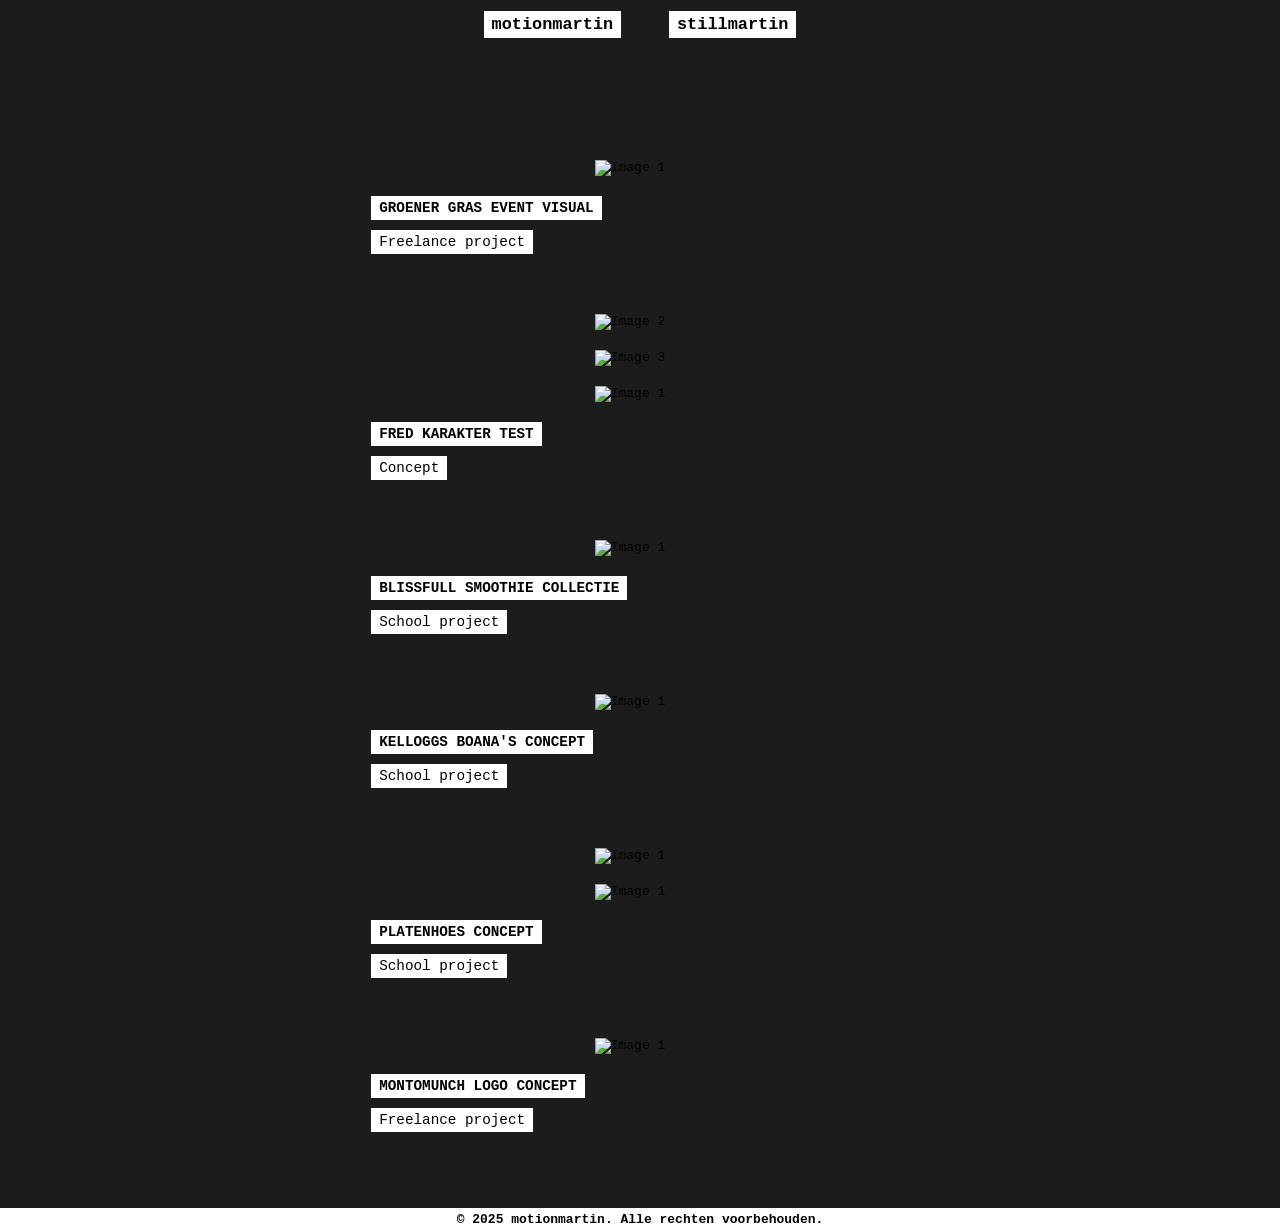
==== stillmartin.html @ 02da9fb9 "Add files via upload" ====
<!DOCTYPE html>
<html lang="nl">
<head>
    <meta charset="UTF-8">
    <meta name="viewport" content="width=device-width, initial-scale=1.0">
    <title>motionmartin.be</title>
    <link rel="icon" type="image/x-icon" href="footage/newflavicon.png">
    <link rel="stylesheet" href="styles.css">
</head>
<body>
    <div class="container">
        <nav>
            <a href="index.html">motionmartin</a>
            <a href="stillmartin.html">stillmartin</a>
        </nav>
        <br>
        <br>
        <br>
        <br>
        <div class="content">
        </div>

        <div class="project" id="project5">
            <div class="project-content">
                <div class="gallery">
                    <img src="footage/stills/groener gras/groenergras.png" alt="Image 1">
                </div>
                <h2>GROENER GRAS EVENT VISUAL</h2>
                <p>Freelance project</p>
            </div>
        </div>
            <div class="project" id="project1">
                <div class="project-content">
                    <div class="gallery">
                        <img src="footage/stills/fred/fred2-low.png" alt="Image 2">
                        <img src="footage/stills/fred/fred3-low.png" alt="Image 3">
                        <img src="footage/stills/fred/fred1-low.png" alt="Image 1">
                    </div>
                    <h2>FRED KARAKTER TEST</h2>
                    <p>Concept</p>
                </div>
            </div>
            <div class="project" id="project2">
                <div class="project-content">
                    <div class="gallery">
                        <img src="footage/stills/blissfull/blissfull1-low.png" alt="Image 1">
                    </div>
                    <h2>BLISSFULL SMOOTHIE COLLECTIE</h2>
                    <p>School project</p>
                </div>
            </div>
            <div class="project" id="project3">
                <div class="project-content">
                    <div class="gallery">
                        <img src="footage/stills/kelloggs/kelloggs-low.png" alt="Image 1">
                    </div>
                    <h2>KELLOGGS BOANA'S CONCEPT</h2>
                    <p>School project</p>
                </div>
            </div>
            <div class="project" id="project4">
                <div class="project-content">
                    <div class="gallery">
                        <img src="footage/stills/albumcover/albumcover1-low.png" alt="Image 1">
                        <img src="footage/stills/albumcover/albumcover2-low.png" alt="Image 1">
                    </div>
                    <h2>PLATENHOES CONCEPT</h2>
                    <p>School project</p>
                </div>
            </div>
            <div class="project" id="project4">
                <div class="project-content">
                    <div class="gallery">
                        <img src="footage/stills/montomunch/montomunch.png" alt="Image 1">
                    </div>
                    <h2>MONTOMUNCH LOGO CONCEPT</h2>
                    <p>Freelance project</p>
                </div>
            </div>
        </div>
    </div>
    </div>
    <footer>
        &copy; 2025 motionmartin. Alle rechten voorbehouden.
    </footer>
</body>
</html>
---- styles.css ----
:root {
    --container-width: 1220px;
}

* {
    box-sizing: border-box;
    margin: 0;
    padding: 0;
}

body {
    font-family:monospace;
    background: #1c1c1c;
    background-position: center center;
    background-repeat: no-repeat;
    background-attachment: fixed;
    background-size: cover;
    color: #000;
    display: flex;
    flex-direction: column;
    align-items: center;
    min-height: 100vh;
    width: 100vw;
    overflow-x: hidden;
}

.gallery {
    max-width: 1600px;
    margin: 0 auto;
}

.gallery img {
    width: 100%;
    height: auto;
    display: block;
    margin: 0 20px 20px 0;
}

.container {
    width: 42%; /* Smaller margin on left and right */
    max-width: 1600px; /* Increased max width */
    margin: 0 auto;
    text-align: center;
}


h2, .project-card__description {
    background-color: #ffffff;
    color: black;
    font-weight:bold;
    padding: 4px 8px;
}

p  {
    background-color: #ffffff;
    color: black;
    padding: 4px 8px;
}
nav {
    background-color: transparent;
    padding: 15px;
    text-align: center;
    width: 100%;
    position:absolute;
    top: 0;
    left: 0;
    z-index: 1000;
}
nav a {
    margin: 0 20px;
    text-decoration: none;
    color: #000;
    font-size: 1.3em;
    background-color:white;
    font-weight:bold;
    padding: 4px 8px;
}
.content {
    padding: 80px 0 20px; /* Added padding to compensate for fixed nav */
    display: flex;
    flex-direction: column;
    align-items: flex-start;
    transition: all 0.3s ease;
    
}
.project {
    margin-bottom: 60px;
    width: 100%;
}

/* Nieuwe container voor de video en titel + tekst */
.project-content {
    display: flex;
    flex-direction: column;
    align-items: flex-start; /* Zorgt ervoor dat de tekst links uitgelijnd is */
    text-align: left; /* Tekst links uitlijnen */
    width: 100%;
    max-width: 1300px; /* Zorg ervoor dat de breedte van de content overeenkomt met de video */
    margin: 0 auto; /* Zorg ervoor dat de container in het midden wordt weergegeven */
    position: relative; /* Allows positioning of the hover-text */
}

/* COMMANDS FOR HOVERING */

.project-content:hover .hover-text {
    max-height: 400px; /* or 'none' if dynamic */
    opacity: 1;
    padding: 10px 8px;
    margin-top:10px;
  }
  .hover-text {
    max-height: 0;
    opacity: 0;
    overflow: hidden;
    transition: all 0.3s ease;
    margin-top:10px;
    background-color: white;
    color: black;
    padding: 4px 8px;
    font-size:1.1em;
  }


.project video {
    width: 100%;
    height: auto;
    display: block;
    margin: 0 20px 20px 0; /* 20px marge aan de rechterkant en onderkant van de video */
}

.project h2, .project p {
    font-size: 1.1em; /* Zorg ervoor dat de tekst dezelfde grootte heeft als de tekst in de .p class */
    margin: 0; /* Verwijder marges om alles netjes uitgelijnd te houden */
}

.project p {
    margin-top: 10px; /* Ruimte boven de tekst in de .p class */
}

footer {
    background-color:transparent;
    text-align: center;
    padding: 15px;
    width: 100%;
    margin-top: auto;
    font-size: 1em;
    font-weight:bold;
    color:black;
    background-color: white;
    padding: 4px 8px;
    margin-top: 1rem;
}

.project-card {
    display: flex;
    align-items: flex-start;
    max-width: var(--container-width);
    width: 100%;
    gap: 1rem;
    margin: 5%;
}

.project-card__right {
    flex: 0 1 48ch;
    align-items: flex-start;
}

.project-card__left {
    flex: 1;
}

.project-card__video {
    width: 100%;
    height: 100%;
}

.project-card__right {
    display: flex;
    flex-direction: column;
    gap: 1rem;
}

.project-card:nth-of-type(2n+1) .project-card__right {
    text-align: right;
    align-items: flex-end;
}

.project-card .project-card__description {
    max-height: 0;
    opacity: 0;
    transition: max-height 300ms ease, opacity 300ms ease;
}

.project-card:hover .project-card__description {
    max-height: 400px;
    opacity: 1;
}

@media (max-width: 800px) { /* Adjust width as needed */
    body {
        background: #1c1c1c no-repeat center center fixed;
        background-size: cover;
        padding-inline: 1rem;
    }
    .container {
        width: 90%; /* Smaller margin on left and right */
        max-width: 1600px; /* Increased max width */
        margin: 0 auto;
        text-align: center;
    }
    
    .project-content .hover-text {
        max-height: 400px;
        opacity: 1;
    }

    .project-card {
        flex-direction: column;
        margin-right:10%;
    }

    .project-card .project-card__description {
        max-height: 400px;
        opacity: 1;
    }

    .project-card__right {
        flex-basis: auto;
    }
}
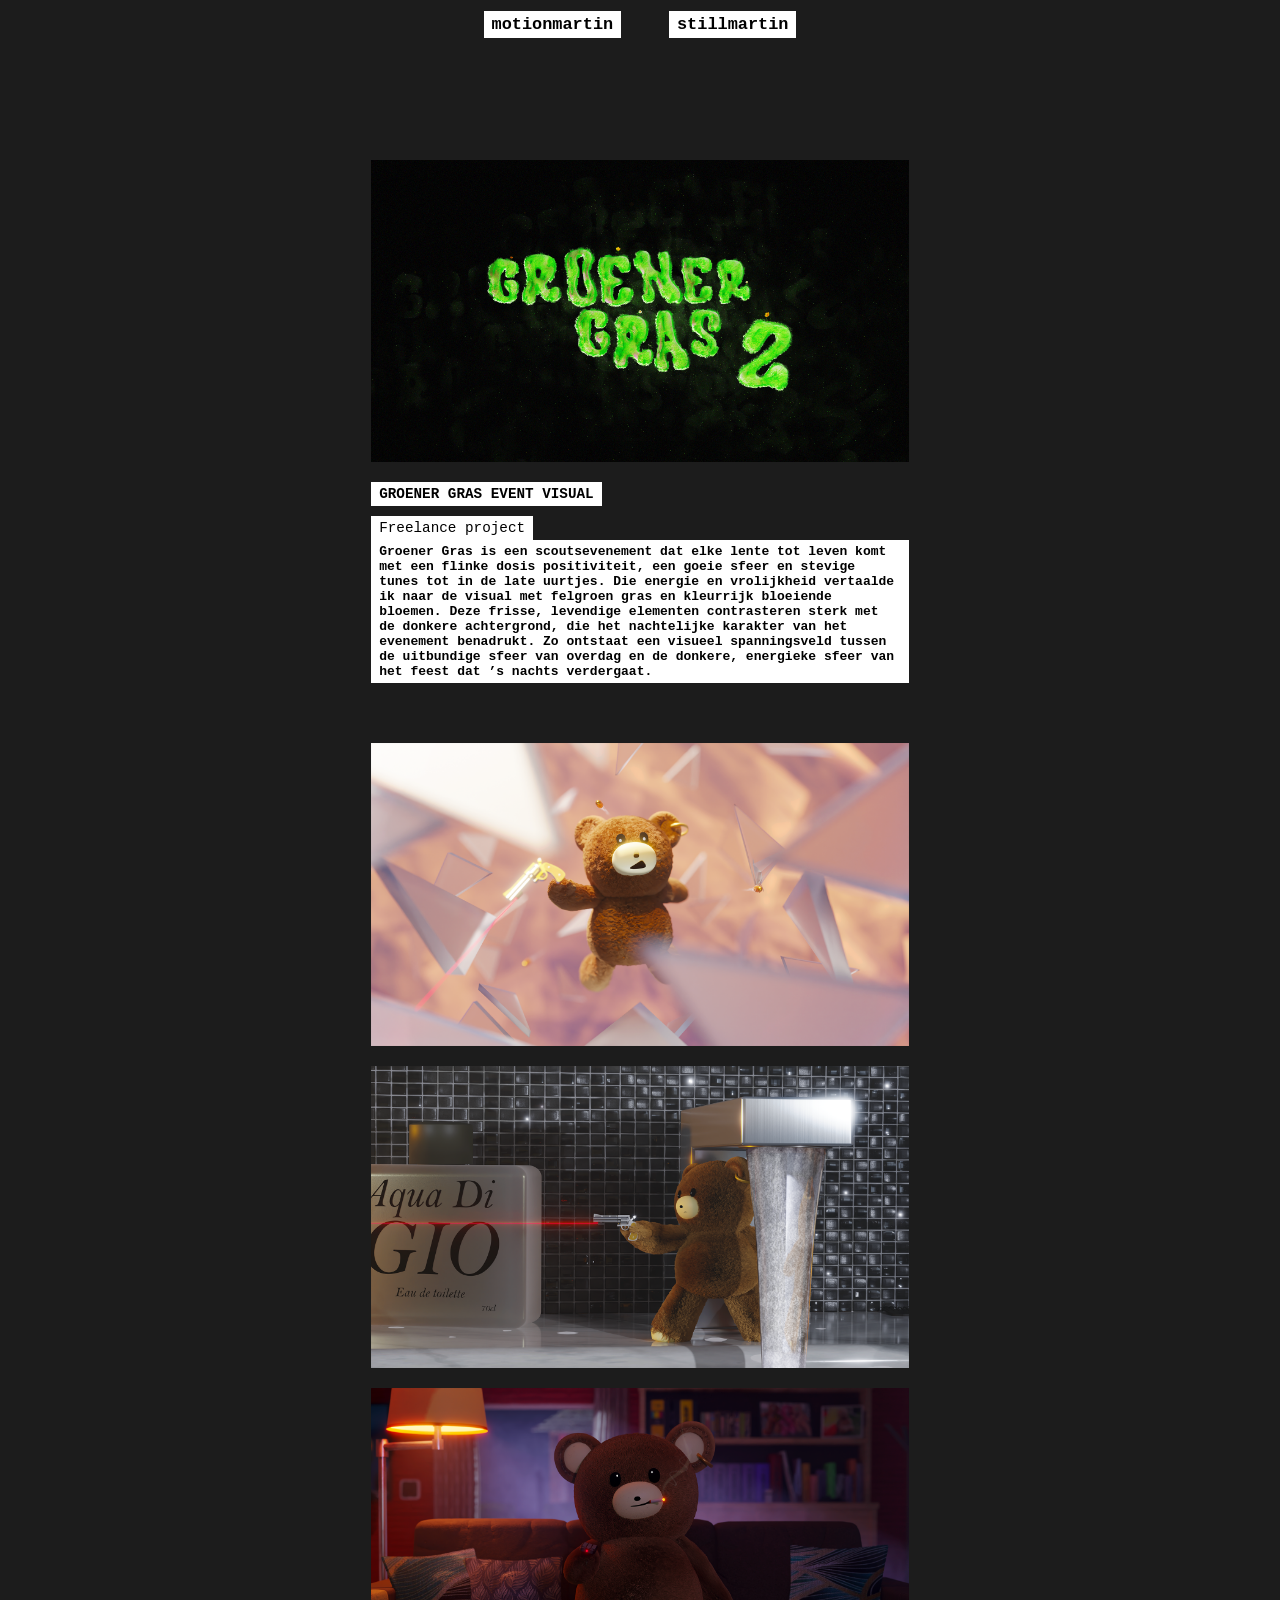
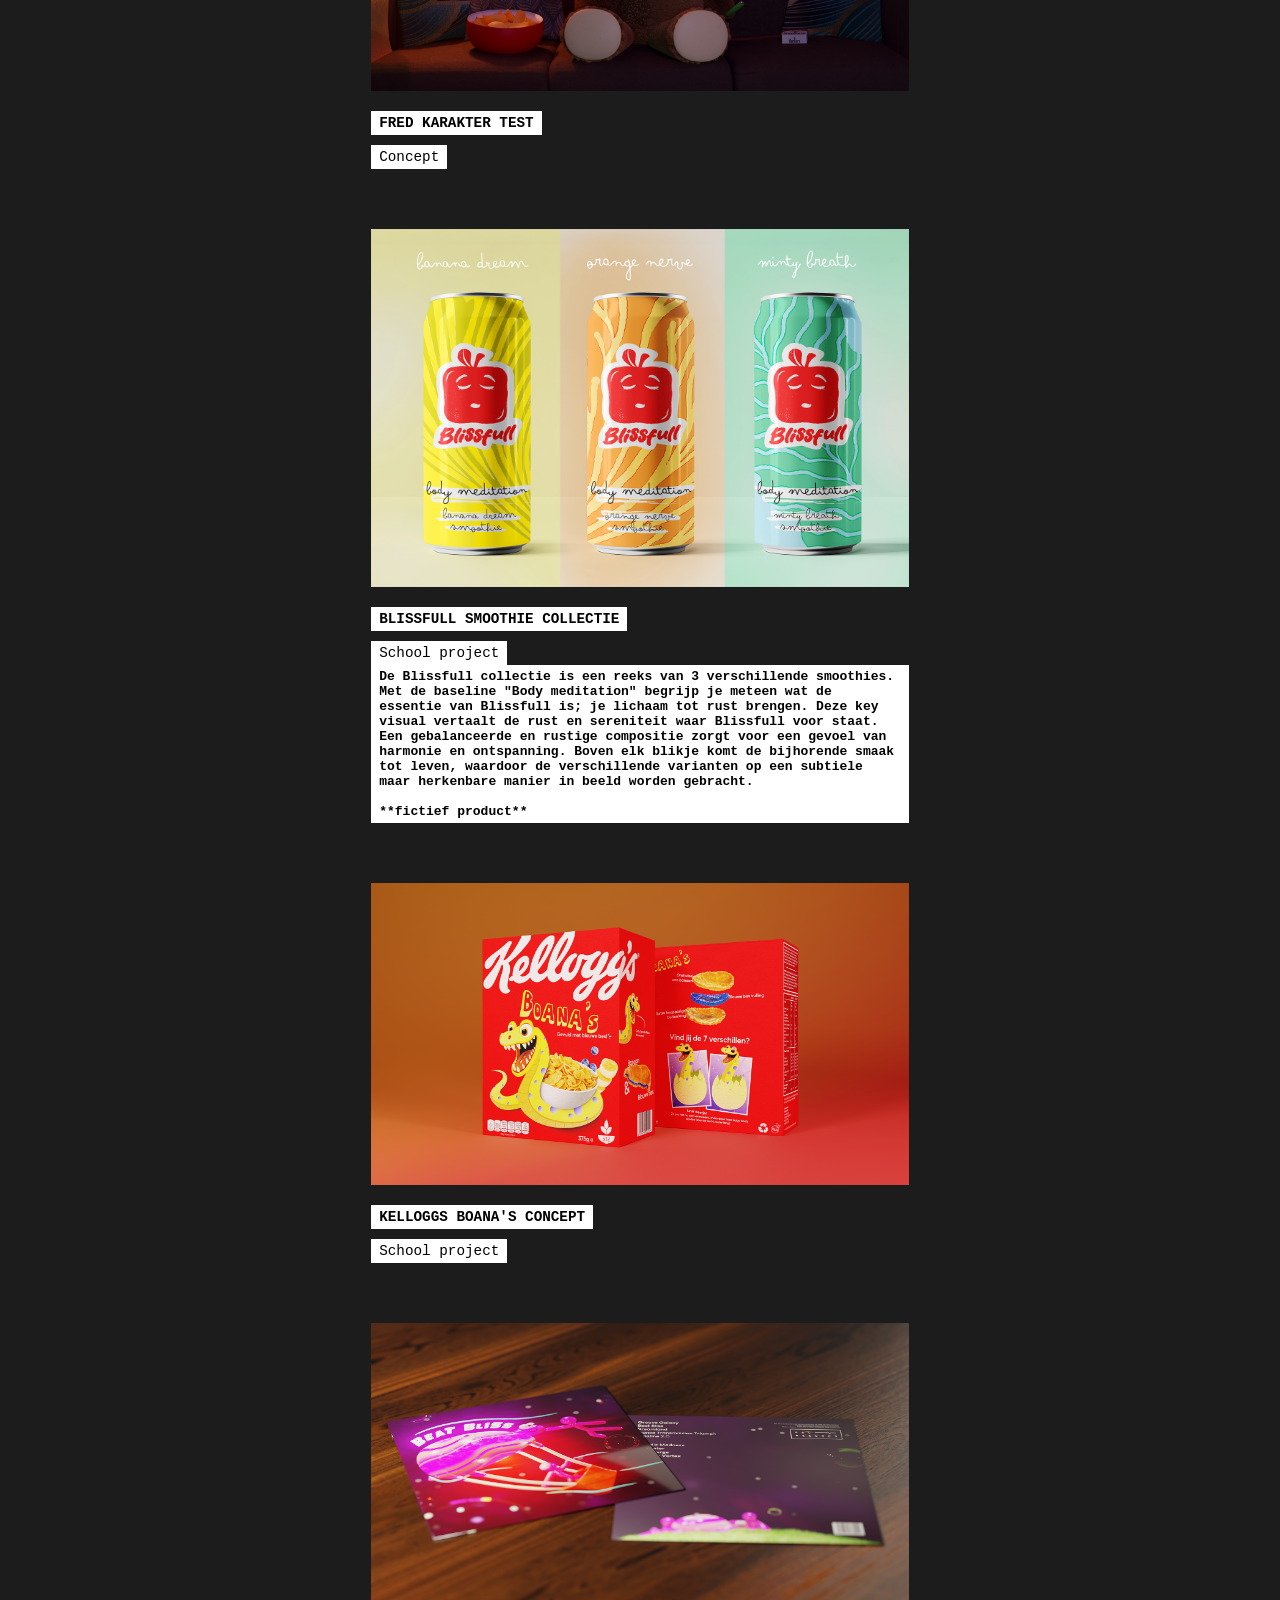
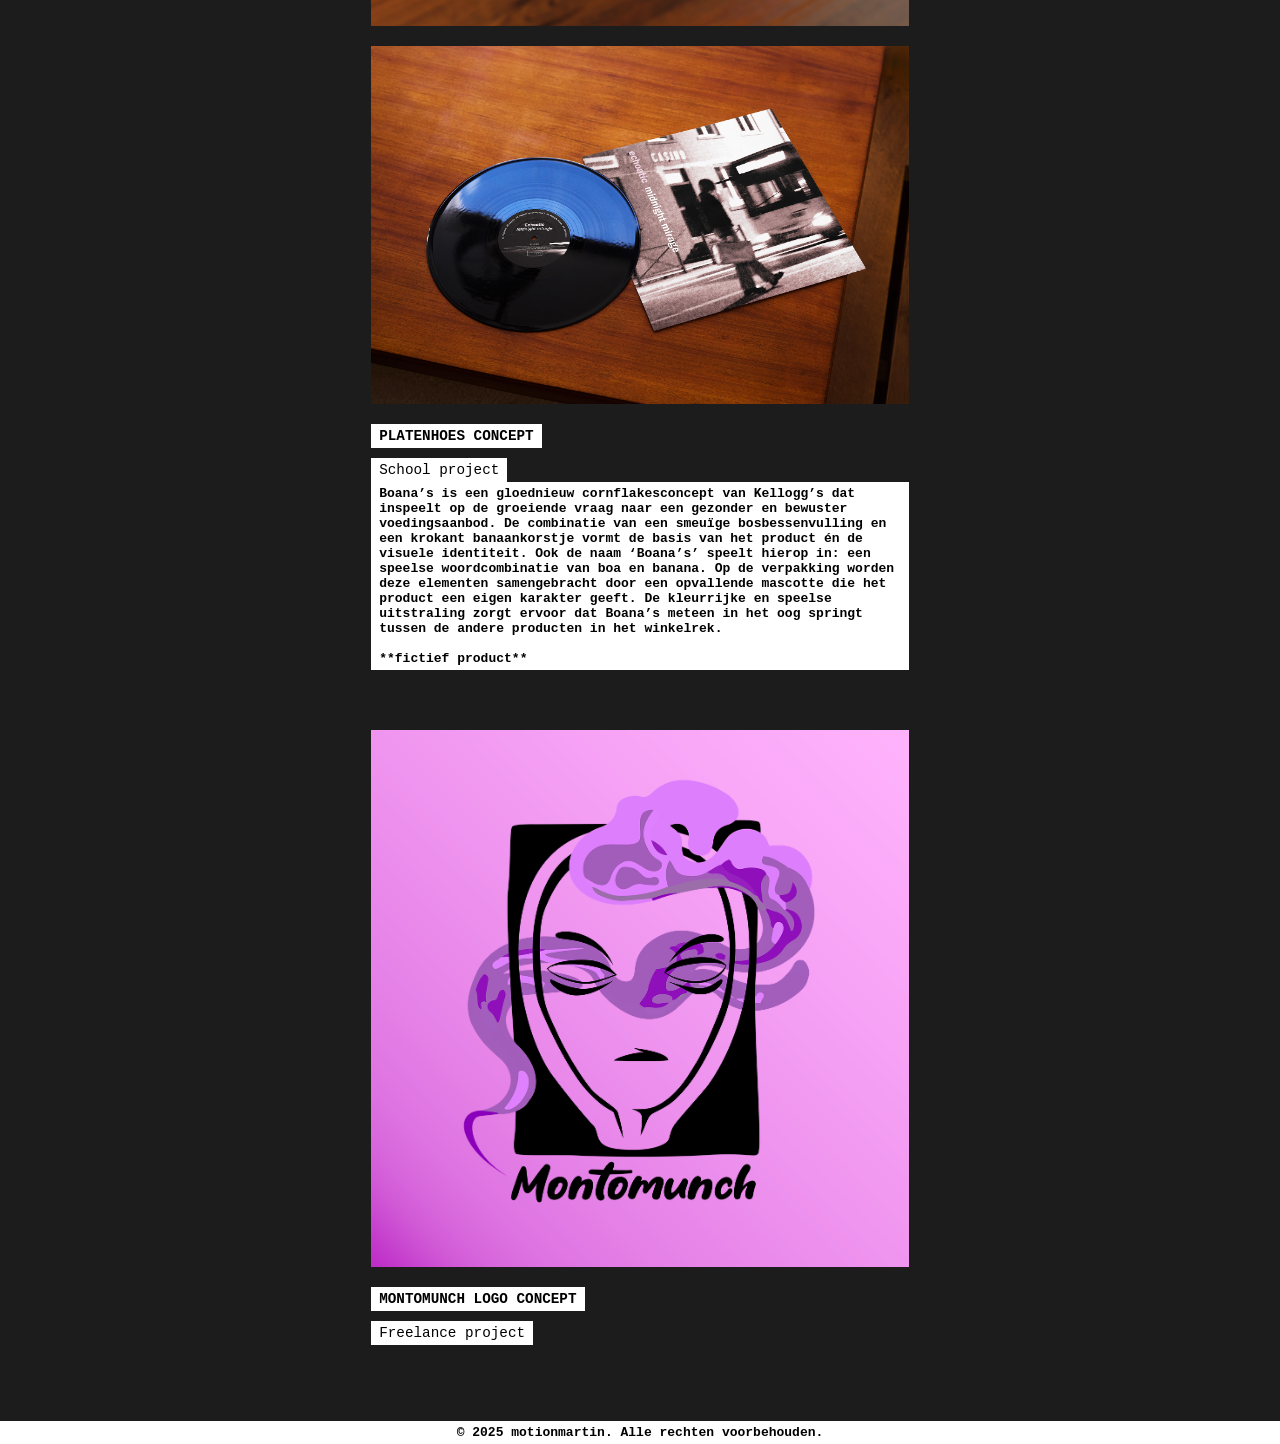
==== commit eeae177c: "Update index.html & stillmartin.html" ====
--- a/stillmartin.html
+++ b/stillmartin.html
@@ -27,6 +27,12 @@
                 </div>
                 <h2>GROENER GRAS EVENT VISUAL</h2>
                 <p>Freelance project</p>
+                <div class="project-card__description">
+                        Groener Gras is een scoutsevenement dat elke lente tot leven komt met een flinke dosis positiviteit, een goeie sfeer en stevige tunes tot in de late uurtjes.
+                        Die energie en vrolijkheid vertaalde ik naar de visual met felgroen gras en kleurrijk bloeiende bloemen. Deze frisse, levendige elementen contrasteren sterk 
+                        met de donkere achtergrond, die het nachtelijke karakter van het evenement benadrukt. Zo ontstaat een visueel spanningsveld tussen de uitbundige sfeer van 
+                        overdag en de donkere, energieke sfeer van het feest dat ’s nachts verdergaat. 
+            </div>
             </div>
         </div>
             <div class="project" id="project1">
@@ -47,6 +53,15 @@
                     </div>
                     <h2>BLISSFULL SMOOTHIE COLLECTIE</h2>
                     <p>School project</p>
+                    <div class="project-card__description">
+                        De Blissfull collectie is een reeks van 3 verschillende smoothies. Met de baseline "Body meditation" begrijp je meteen wat de essentie van Blissfull is; 
+                        je lichaam tot rust brengen.
+                        Deze key visual vertaalt de rust en sereniteit waar Blissfull voor staat. Een gebalanceerde en rustige compositie zorgt voor een gevoel van harmonie en ontspanning. 
+                        Boven elk blikje komt de bijhorende smaak tot leven, waardoor de verschillende varianten op een subtiele maar herkenbare manier in beeld worden gebracht. 
+                        <br>
+                        <br>
+                        **fictief product**
+            </div>
                 </div>
             </div>
             <div class="project" id="project3">
@@ -66,6 +81,16 @@
                     </div>
                     <h2>PLATENHOES CONCEPT</h2>
                     <p>School project</p>
+                    <div class="project-card__description">
+                        Boana’s is een gloednieuw cornflakesconcept van Kellogg’s dat inspeelt op de groeiende vraag naar een gezonder en bewuster voedingsaanbod.
+                        De combinatie van een smeuïge bosbessenvulling en een krokant banaankorstje vormt de basis van het product én de visuele identiteit. 
+                        Ook de naam ‘Boana’s’ speelt hierop in: een speelse woordcombinatie van boa en banana.
+                        Op de verpakking worden deze elementen samengebracht door een opvallende mascotte die het product een eigen karakter geeft. 
+                        De kleurrijke en speelse uitstraling zorgt ervoor dat Boana’s meteen in het oog springt tussen de andere producten in het winkelrek.
+                        <br>
+                        <br>
+                        **fictief product**
+            </div>
                 </div>
             </div>
             <div class="project" id="project4">
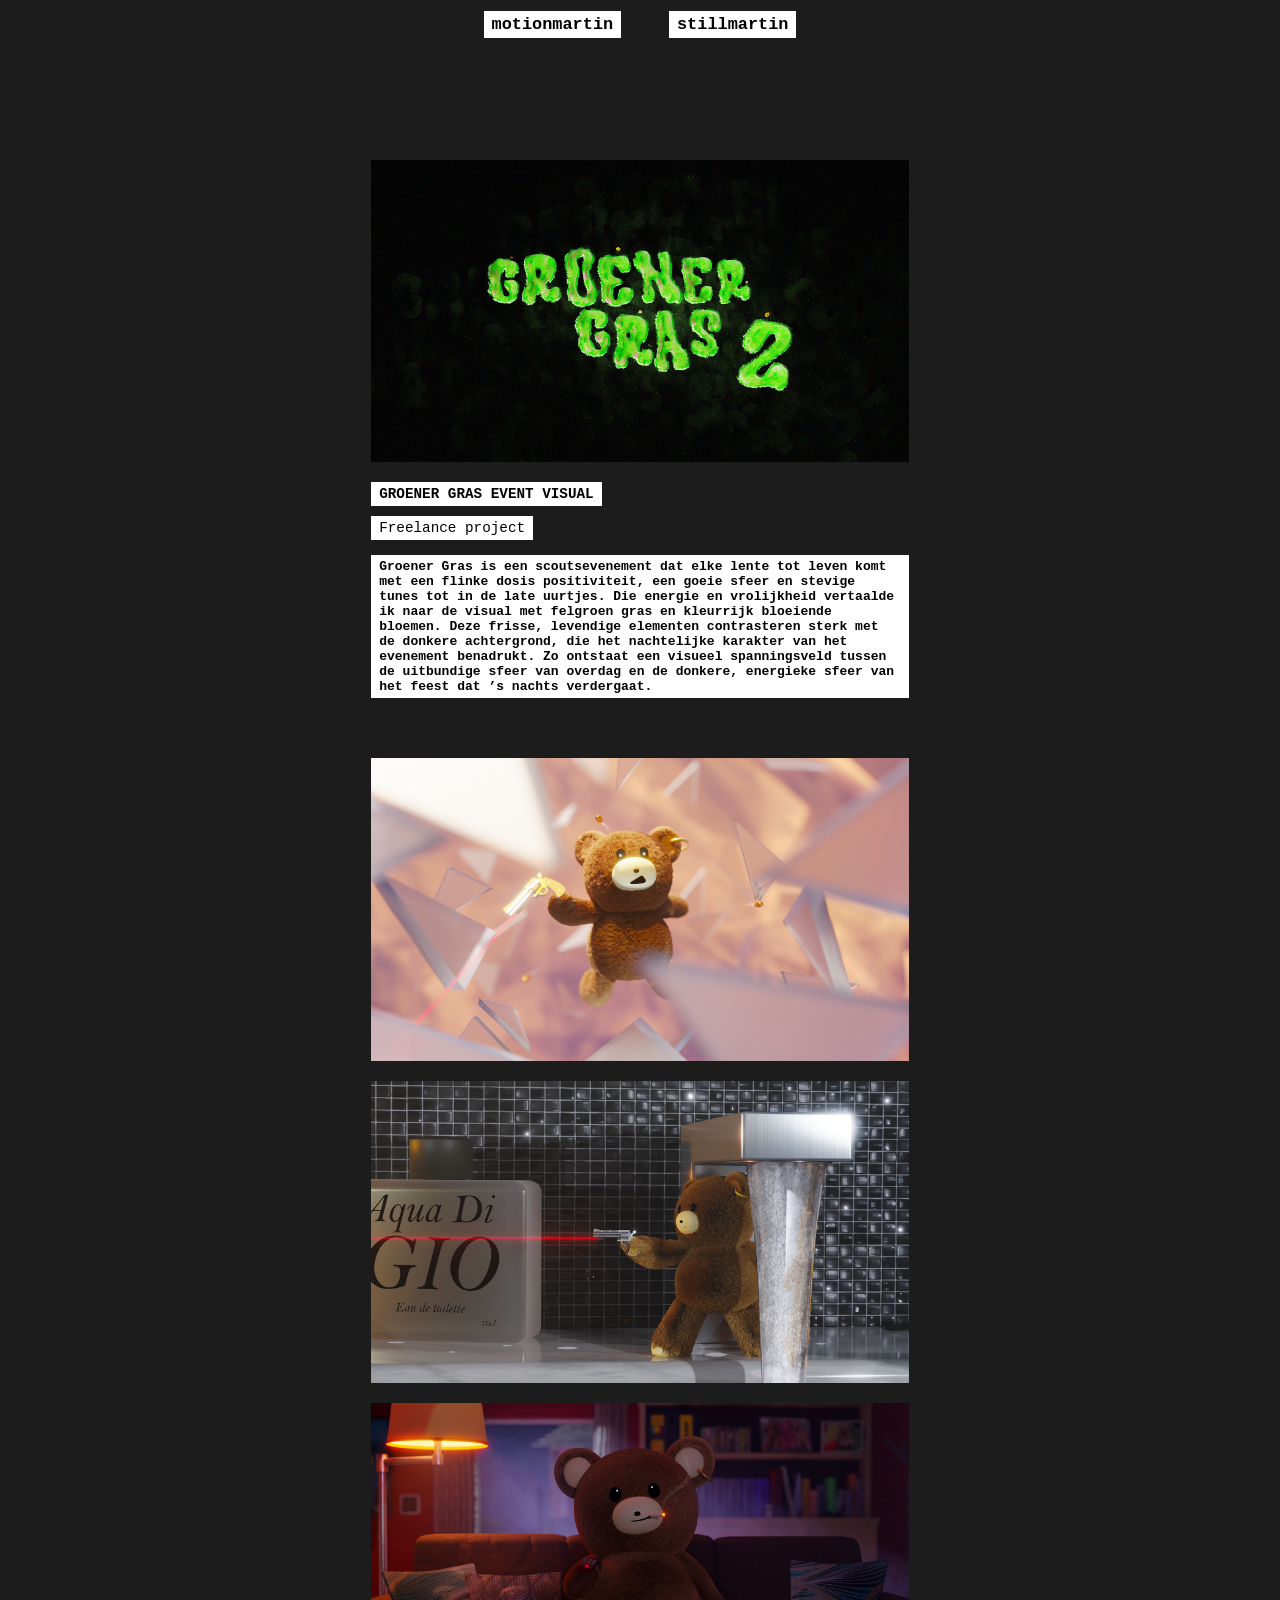
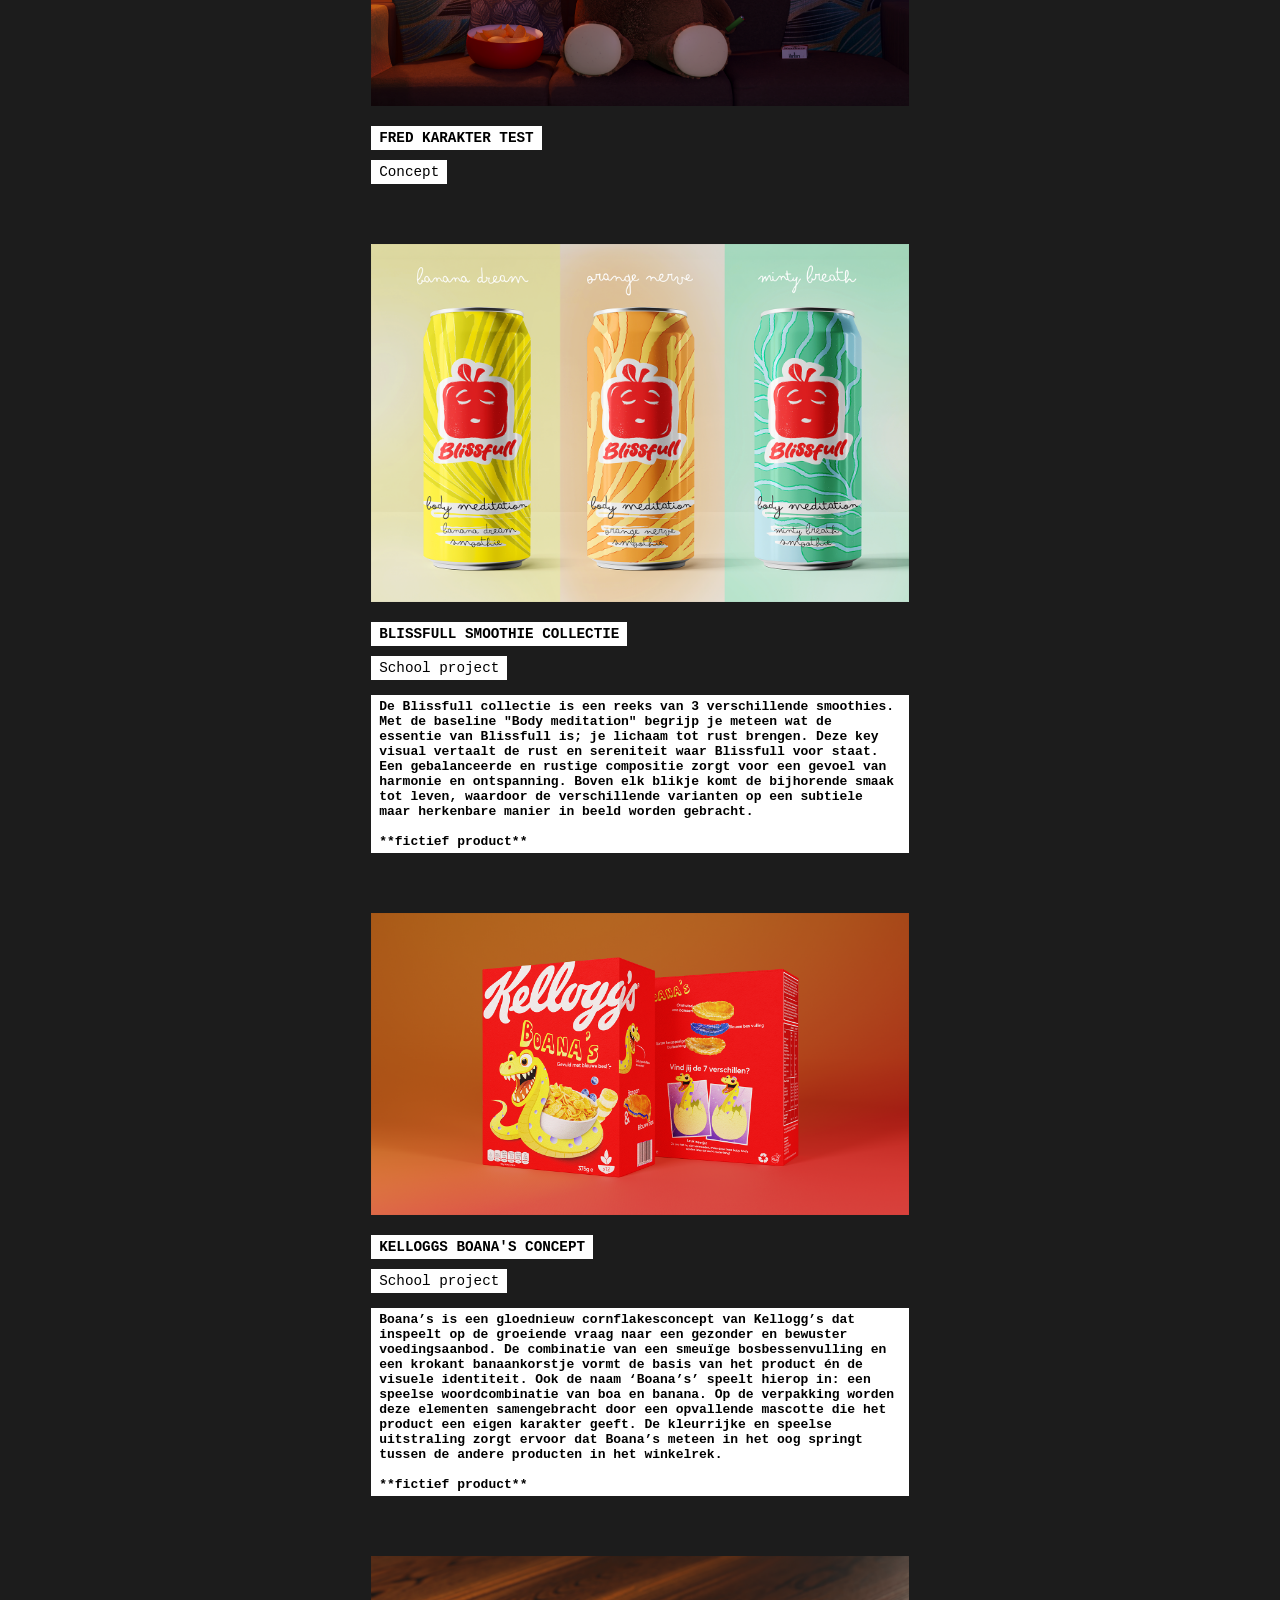
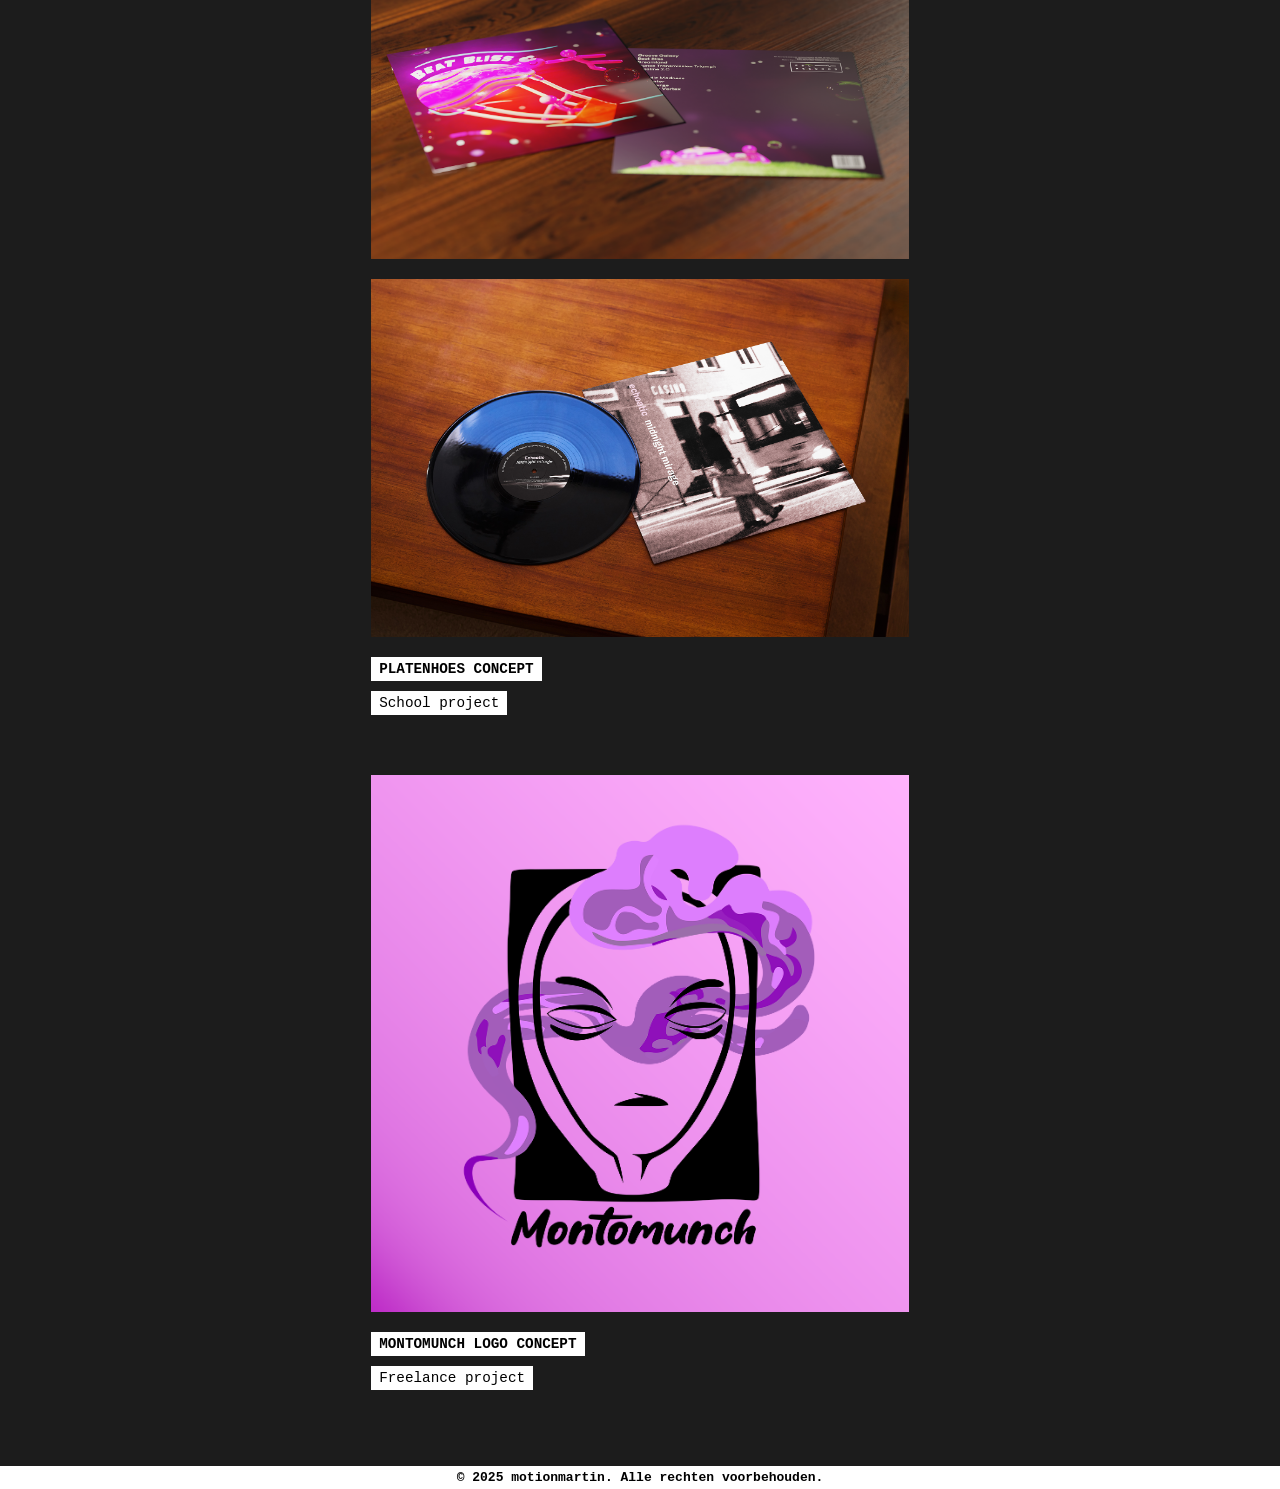
==== commit 2e186424: "update stillmartin.html" ====
--- a/stillmartin.html
+++ b/stillmartin.html
@@ -27,6 +27,7 @@
                 </div>
                 <h2>GROENER GRAS EVENT VISUAL</h2>
                 <p>Freelance project</p>
+                <br>
                 <div class="project-card__description">
                         Groener Gras is een scoutsevenement dat elke lente tot leven komt met een flinke dosis positiviteit, een goeie sfeer en stevige tunes tot in de late uurtjes.
                         Die energie en vrolijkheid vertaalde ik naar de visual met felgroen gras en kleurrijk bloeiende bloemen. Deze frisse, levendige elementen contrasteren sterk 
@@ -53,6 +54,7 @@
                     </div>
                     <h2>BLISSFULL SMOOTHIE COLLECTIE</h2>
                     <p>School project</p>
+                    <br>
                     <div class="project-card__description">
                         De Blissfull collectie is een reeks van 3 verschillende smoothies. Met de baseline "Body meditation" begrijp je meteen wat de essentie van Blissfull is; 
                         je lichaam tot rust brengen.
@@ -71,6 +73,17 @@
                     </div>
                     <h2>KELLOGGS BOANA'S CONCEPT</h2>
                     <p>School project</p>
+                    <br>
+                    <div class="project-card__description">
+                        Boana’s is een gloednieuw cornflakesconcept van Kellogg’s dat inspeelt op de groeiende vraag naar een gezonder en bewuster voedingsaanbod.
+                        De combinatie van een smeuïge bosbessenvulling en een krokant banaankorstje vormt de basis van het product én de visuele identiteit. 
+                        Ook de naam ‘Boana’s’ speelt hierop in: een speelse woordcombinatie van boa en banana.
+                        Op de verpakking worden deze elementen samengebracht door een opvallende mascotte die het product een eigen karakter geeft. 
+                        De kleurrijke en speelse uitstraling zorgt ervoor dat Boana’s meteen in het oog springt tussen de andere producten in het winkelrek.
+                        <br>
+                        <br>
+                        **fictief product**
+            </div>
                 </div>
             </div>
             <div class="project" id="project4">
@@ -81,16 +94,7 @@
                     </div>
                     <h2>PLATENHOES CONCEPT</h2>
                     <p>School project</p>
-                    <div class="project-card__description">
-                        Boana’s is een gloednieuw cornflakesconcept van Kellogg’s dat inspeelt op de groeiende vraag naar een gezonder en bewuster voedingsaanbod.
-                        De combinatie van een smeuïge bosbessenvulling en een krokant banaankorstje vormt de basis van het product én de visuele identiteit. 
-                        Ook de naam ‘Boana’s’ speelt hierop in: een speelse woordcombinatie van boa en banana.
-                        Op de verpakking worden deze elementen samengebracht door een opvallende mascotte die het product een eigen karakter geeft. 
-                        De kleurrijke en speelse uitstraling zorgt ervoor dat Boana’s meteen in het oog springt tussen de andere producten in het winkelrek.
-                        <br>
-                        <br>
-                        **fictief product**
-            </div>
+                    
                 </div>
             </div>
             <div class="project" id="project4">
